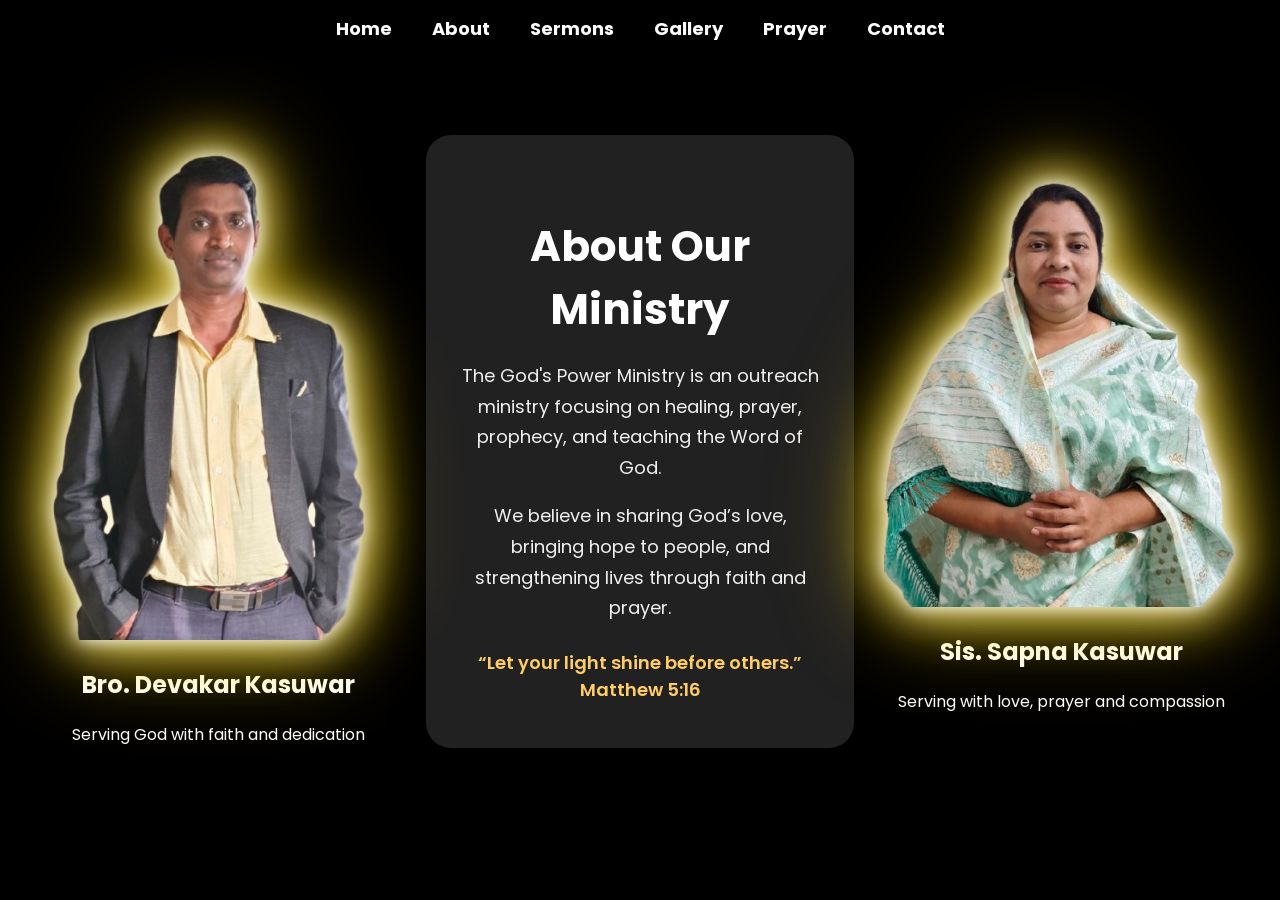
==== about.html @ 716a91ca "Update about.html" ====
<!DOCTYPE html>
<html lang="en">
<head>
  <meta charset="UTF-8">
  <meta name="viewport" content="width=device-width, initial-scale=1.0">
  <title>About - TGPM</title>

  <link href="https://fonts.googleapis.com/css2?family=Poppins:wght@300;400;600;700;800&display=swap" rel="stylesheet">

  <style>
    * {
      box-sizing: border-box;
    }

    body {
      margin: 0;
      font-family: 'Poppins', sans-serif;
      color: white;
      background: #000;
      overflow-x: hidden;
    }

    header {
      position: fixed;
      top: 0;
      width: 100%;
      background: rgba(0,0,0,0.75);
      padding: 15px;
      text-align: center;
      z-index: 1000;
      backdrop-filter: blur(8px);
    }

    nav a {
      color: white;
      margin: 0 18px;
      text-decoration: none;
      font-weight: 700;
      font-size: 18px;
    }

    nav a:hover {
      color: #ffcc66;
    }

    .about-page {
      min-height: 100vh;
      padding: 120px 40px 60px;
      background:
        linear-gradient(rgba(0,0,0,0.65), rgba(0,0,0,0.75)),
        url("images/about-bg.jpg") center/cover no-repeat;
    }

    .about-container {
      max-width: 1200px;
      margin: auto;
      display: grid;
      grid-template-columns: 1fr 1.2fr 1fr;
      gap: 30px;
      align-items: center;
    }

    .person-card {
  text-align: center;
  background: transparent; /* remove box background */
  padding: 0;
  box-shadow: none;
}

.person-card img {
  width: 100%;
  max-height: 520px;
  object-fit: contain;
  background: transparent;

  /* ✨ Premium white + gold shine */
  filter: 
    drop-shadow(0 0 8px rgba(255,255,255,0.9))   /* white glow */
    drop-shadow(0 0 18px rgba(255,255,255,0.6))  /* soft white spread */
    drop-shadow(0 0 25px rgba(255,215,0,0.7))    /* gold glow */
    drop-shadow(0 0 40px rgba(255,215,0,0.5));   /* deep gold shine */

  transition: 0.4s ease;
}

/* 🔥 Hover effect (extra shine) */
.person-card img:hover {
  transform: scale(1.05);

  filter: 
    drop-shadow(0 0 12px rgba(255,255,255,1))
    drop-shadow(0 0 25px rgba(255,255,255,0.8))
    drop-shadow(0 0 35px rgba(255,215,0,0.9))
    drop-shadow(0 0 55px rgba(255,215,0,0.7));
}
    .about-content {
      text-align: center;
      background: rgba(255,255,255,0.13);
      padding: 45px 35px;
      border-radius: 25px;
      box-shadow: 0 0 35px rgba(0,0,0,0.45);
      backdrop-filter: blur(10px);
    }

    .about-content h1 {
      font-size: 42px;
      margin-bottom: 20px;
      color: #fff;
    }

    .about-content p {
      font-size: 18px;
      line-height: 1.7;
      color: #f1f1f1;
    }

    .verse {
      margin-top: 25px;
      color: #ffcc66;
      font-weight: 600;
      font-size: 18px;
    }

    @media (max-width: 900px) {
      .about-container {
        grid-template-columns: 1fr;
      }

      .about-content {
        order: -1;
      }

      .about-page {
        padding: 110px 18px 40px;
      }

      nav a {
        margin: 0 8px;
        font-size: 15px;
      }

      .about-content h1 {
        font-size: 32px;
      }
    }
  </style>
</head>

<body>

<header>
  <nav>
    <a href="index.html">Home</a>
    <a href="about.html">About</a>
    <a href="sermons.html">Sermons</a>
    <a href="gallery.html">Gallery</a>
    <a href="prayer.html">Prayer</a>
    <a href="contact.html">Contact</a>
  </nav>
</header>

<section class="about-page">
  <div class="about-container">

    <div class="person-card">
      <img src="images/Devakar.png" alt="Bro. Devakar Kasuwar">
      <h2>Bro. Devakar Kasuwar</h2>
      <p>Serving God with faith and dedication</p>
    </div>

    <div class="about-content">
      <h1>About Our Ministry</h1>
      <p>
        The God's Power Ministry is an outreach ministry focusing on healing,
        prayer, prophecy, and teaching the Word of God.
      </p>
      <p>
        We believe in sharing God’s love, bringing hope to people,
        and strengthening lives through faith and prayer.
      </p>
      <div class="verse">
        “Let your light shine before others.” <br>
        Matthew 5:16
      </div>
    </div>

    <div class="person-card">
      <img src="images/Sapna.png" alt="Sis. Sapna Kasuwar">
      <h2>Sis. Sapna Kasuwar</h2>
      <p>Serving with love, prayer and compassion</p>
    </div>

  </div>
</section>

</body>
</html>
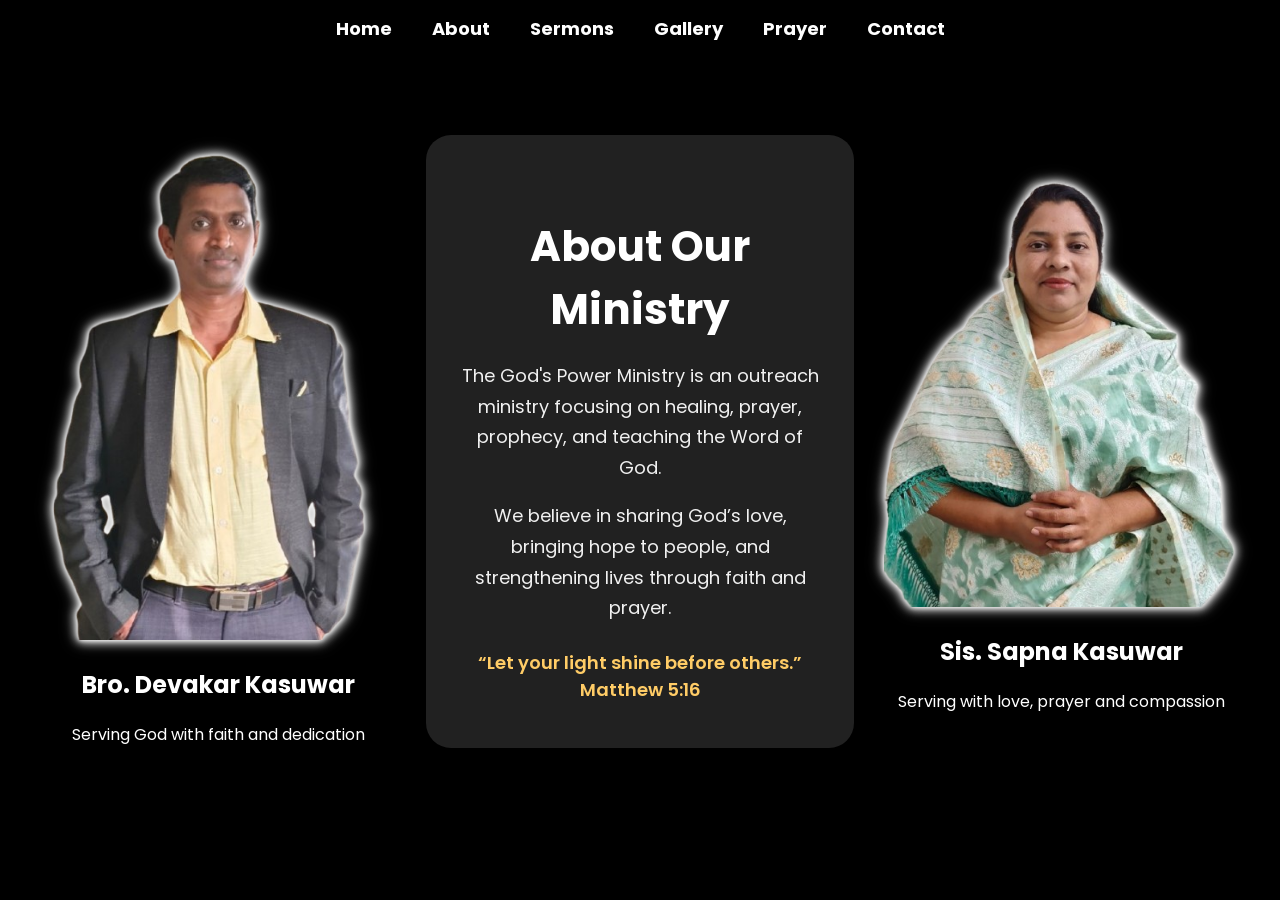
==== commit c5eed897: "Update about.html" ====
--- a/about.html
+++ b/about.html
@@ -73,25 +73,23 @@
   object-fit: contain;
   background: transparent;
 
-  /* ✨ Premium white + gold shine */
+  /* ✨ Tight white border glow (not wide spread) */
   filter: 
-    drop-shadow(0 0 8px rgba(255,255,255,0.9))   /* white glow */
-    drop-shadow(0 0 18px rgba(255,255,255,0.6))  /* soft white spread */
-    drop-shadow(0 0 25px rgba(255,215,0,0.7))    /* gold glow */
-    drop-shadow(0 0 40px rgba(255,215,0,0.5));   /* deep gold shine */
+    drop-shadow(0 0 2px rgba(255,255,255,1))
+    drop-shadow(0 0 4px rgba(255,255,255,0.9))
+    drop-shadow(0 0 6px rgba(255,255,255,0.7));
 
-  transition: 0.4s ease;
+  transition: 0.3s ease;
 }
 
-/* 🔥 Hover effect (extra shine) */
+/* Optional hover (slightly stronger but still tight) */
 .person-card img:hover {
-  transform: scale(1.05);
+  transform: scale(1.03);
 
   filter: 
-    drop-shadow(0 0 12px rgba(255,255,255,1))
-    drop-shadow(0 0 25px rgba(255,255,255,0.8))
-    drop-shadow(0 0 35px rgba(255,215,0,0.9))
-    drop-shadow(0 0 55px rgba(255,215,0,0.7));
+    drop-shadow(0 0 3px rgba(255,255,255,1))
+    drop-shadow(0 0 6px rgba(255,255,255,0.9))
+    drop-shadow(0 0 10px rgba(255,255,255,0.8));
 }
     .about-content {
       text-align: center;
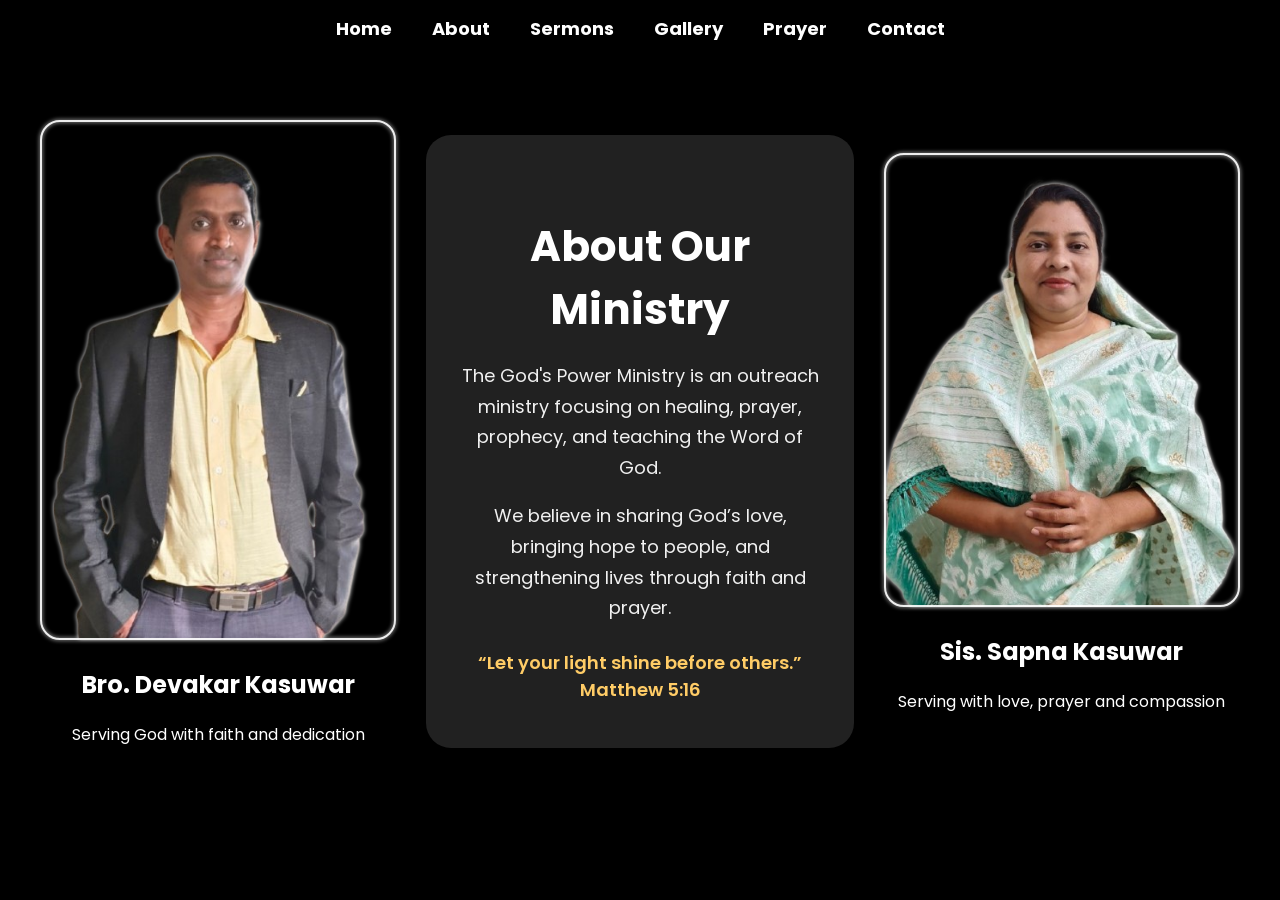
==== commit 4420d2ec: "Update about.html" ====
--- a/about.html
+++ b/about.html
@@ -73,23 +73,26 @@
   object-fit: contain;
   background: transparent;
 
-  /* ✨ Tight white border glow (not wide spread) */
-  filter: 
-    drop-shadow(0 0 2px rgba(255,255,255,1))
-    drop-shadow(0 0 4px rgba(255,255,255,0.9))
-    drop-shadow(0 0 6px rgba(255,255,255,0.7));
+  /* ✨ Sharp neon edge */
+  filter: drop-shadow(0 0 2px #fff);
+  
+  /* Extra crisp border illusion */
+  outline: 2px solid rgba(255,255,255,0.9);
+  outline-offset: -2px;
 
+  border-radius: 20px;
   transition: 0.3s ease;
 }
 
-/* Optional hover (slightly stronger but still tight) */
+/* 🔥 Hover = slight glow boost */
 .person-card img:hover {
   transform: scale(1.03);
 
   filter: 
-    drop-shadow(0 0 3px rgba(255,255,255,1))
-    drop-shadow(0 0 6px rgba(255,255,255,0.9))
-    drop-shadow(0 0 10px rgba(255,255,255,0.8));
+    drop-shadow(0 0 3px #fff)
+    drop-shadow(0 0 6px rgba(255,255,255,0.8));
+
+  outline: 2px solid #ffffff;
 }
     .about-content {
       text-align: center;
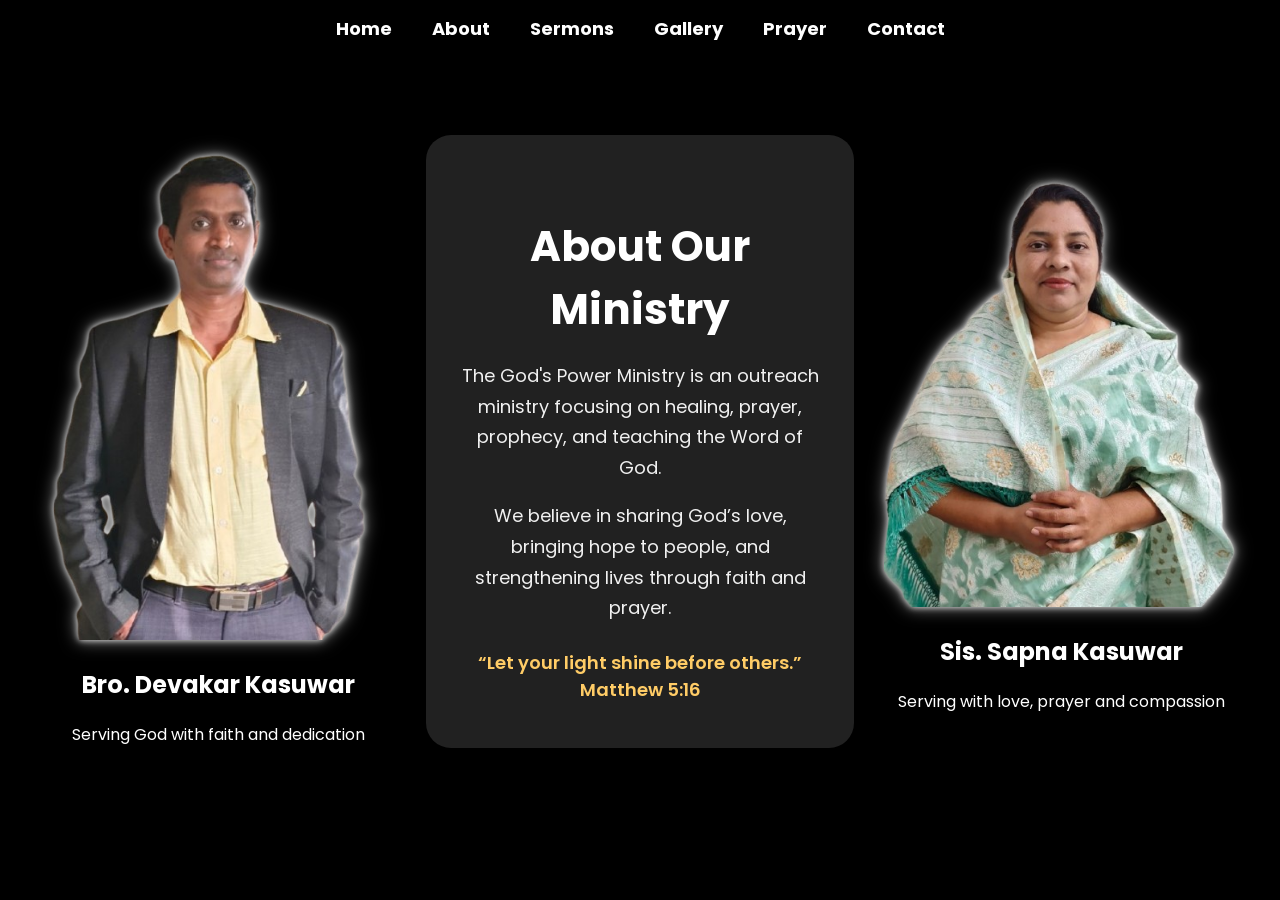
==== commit 688e56ac: "Refactor person card image styles Removed borders and shadows from person card images for a cleaner " ====
--- a/about.html
+++ b/about.html
@@ -62,37 +62,37 @@
 
     .person-card {
   text-align: center;
-  background: transparent; /* remove box background */
+  background: transparent;
   padding: 0;
   box-shadow: none;
 }
 
+/* ❌ REMOVE any border / outline from image */
 .person-card img {
   width: 100%;
   max-height: 520px;
   object-fit: contain;
   background: transparent;
 
-  /* ✨ Sharp neon edge */
-  filter: drop-shadow(0 0 2px #fff);
-  
-  /* Extra crisp border illusion */
-  outline: 2px solid rgba(255,255,255,0.9);
-  outline-offset: -2px;
+  border: none;
+  outline: none;
+  box-shadow: none;
 
-  border-radius: 20px;
+  /* ✨ Soft white glow only */
+  filter: 
+    drop-shadow(0 0 3px rgba(255,255,255,0.9))
+    drop-shadow(0 0 8px rgba(255,255,255,0.5));
+
   transition: 0.3s ease;
 }
 
-/* 🔥 Hover = slight glow boost */
+/* Optional hover */
 .person-card img:hover {
   transform: scale(1.03);
 
   filter: 
-    drop-shadow(0 0 3px #fff)
-    drop-shadow(0 0 6px rgba(255,255,255,0.8));
-
-  outline: 2px solid #ffffff;
+    drop-shadow(0 0 5px rgba(255,255,255,1))
+    drop-shadow(0 0 12px rgba(255,255,255,0.7));
 }
     .about-content {
       text-align: center;
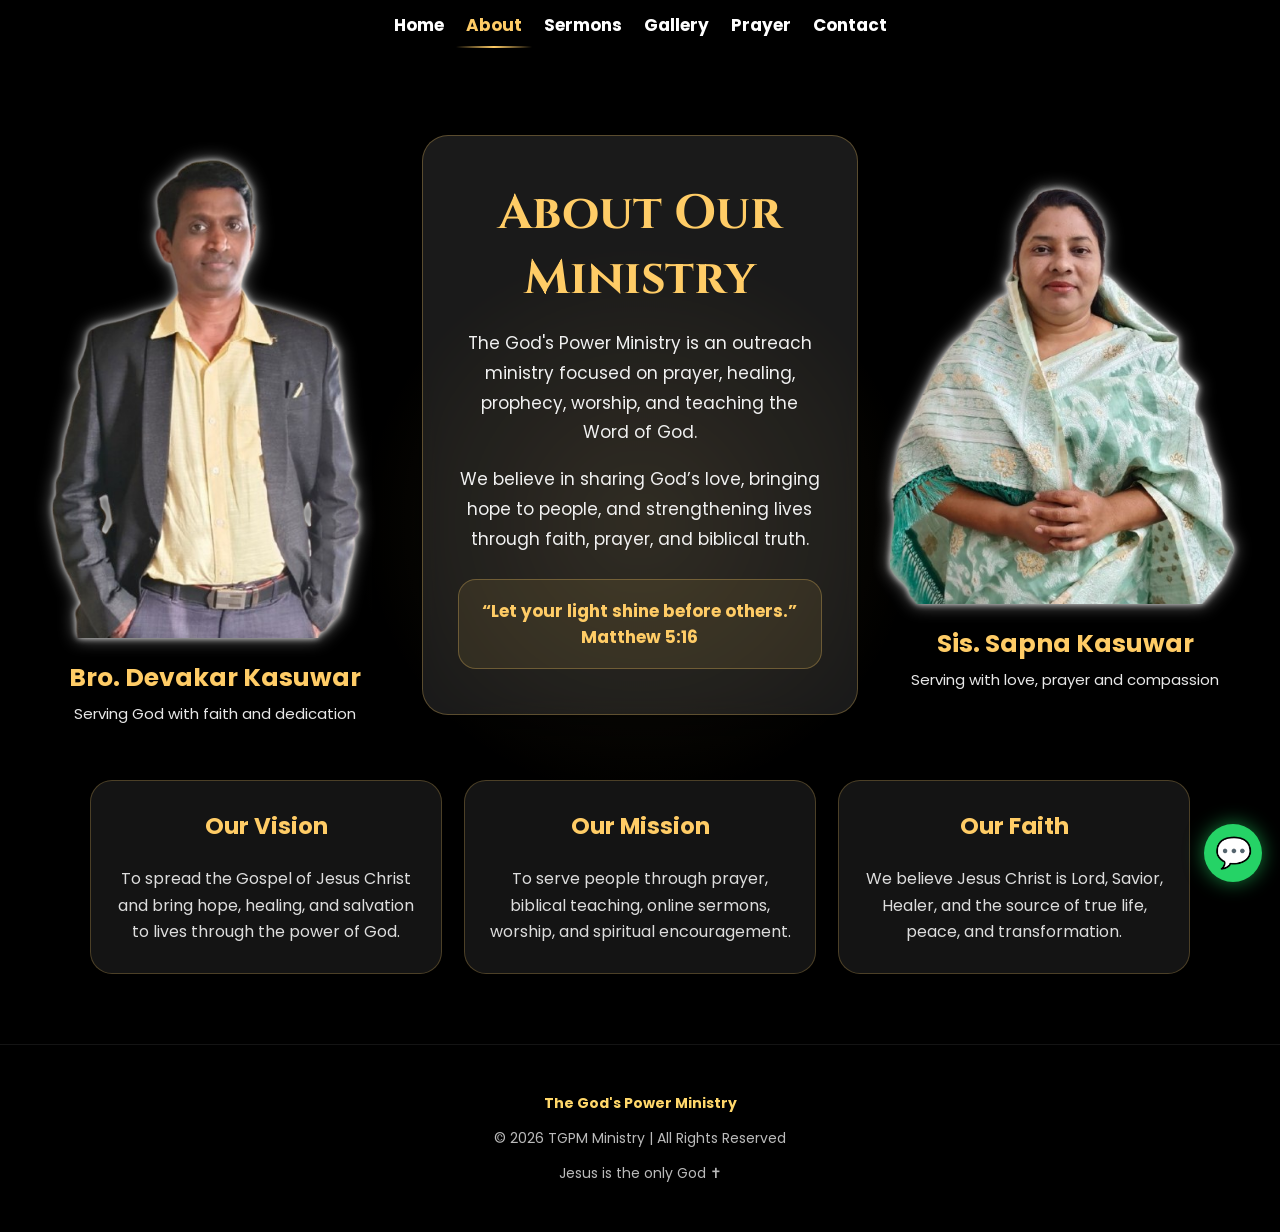
==== commit 30555eb4: "Update about.html" ====
--- a/about.html
+++ b/about.html
@@ -1,150 +1,324 @@
 <!DOCTYPE html>
 <html lang="en">
 <head>
-  <meta charset="UTF-8">
-  <meta name="viewport" content="width=device-width, initial-scale=1.0">
-  <title>About - TGPM</title>
-
-  <link href="https://fonts.googleapis.com/css2?family=Poppins:wght@300;400;600;700;800&display=swap" rel="stylesheet">
-
-  <style>
-    * {
-      box-sizing: border-box;
-    }
-
-    body {
-      margin: 0;
-      font-family: 'Poppins', sans-serif;
-      color: white;
-      background: #000;
-      overflow-x: hidden;
-    }
-
-    header {
-      position: fixed;
-      top: 0;
-      width: 100%;
-      background: rgba(0,0,0,0.75);
-      padding: 15px;
-      text-align: center;
-      z-index: 1000;
-      backdrop-filter: blur(8px);
-    }
-
-    nav a {
-      color: white;
-      margin: 0 18px;
-      text-decoration: none;
-      font-weight: 700;
-      font-size: 18px;
-    }
-
-    nav a:hover {
-      color: #ffcc66;
-    }
-
-    .about-page {
-      min-height: 100vh;
-      padding: 120px 40px 60px;
-      background:
-        linear-gradient(rgba(0,0,0,0.65), rgba(0,0,0,0.75)),
-        url("images/about-bg.jpg") center/cover no-repeat;
-    }
-
-    .about-container {
-      max-width: 1200px;
-      margin: auto;
-      display: grid;
-      grid-template-columns: 1fr 1.2fr 1fr;
-      gap: 30px;
-      align-items: center;
-    }
-
-    .person-card {
+<meta charset="UTF-8">
+<meta name="viewport" content="width=device-width, initial-scale=1.0">
+
+<title>About - TGPM | The God's Power Ministry</title>
+
+<meta name="description" content="About The God's Power Ministry - Prayer, Healing, Sermons, Faith and Deliverance through Jesus Christ.">
+<meta name="keywords" content="TGPM, The God's Power Ministry, Prayer, Healing, Sermons, Jesus Ministry India">
+<meta name="author" content="The God's Power Ministry">
+
+<meta property="og:title" content="About The God's Power Ministry">
+<meta property="og:description" content="Learn about TGPM ministry, prayer, healing, biblical teaching and faith in Jesus Christ.">
+<meta property="og:image" content="https://tgpm.co.in/images/logo-circle.png">
+<meta property="og:url" content="https://tgpm.co.in/about.html">
+<meta property="og:type" content="website">
+
+<link rel="icon" type="image/png" href="images/logo-circle.png">
+
+<link rel="preconnect" href="https://fonts.googleapis.com">
+<link rel="preconnect" href="https://fonts.gstatic.com" crossorigin>
+<link href="https://fonts.googleapis.com/css2?family=Cinzel:wght@500;700;900&family=Poppins:wght@300;400;600;700;800&display=swap" rel="stylesheet">
+
+<style>
+* {
+  box-sizing: border-box;
+}
+
+html {
+  scroll-behavior: smooth;
+}
+
+body {
+  margin: 0;
+  font-family: 'Poppins', sans-serif;
+  color: white;
+  background: #000;
+  overflow-x: hidden;
+}
+
+/* HEADER */
+header {
+  position: fixed;
+  top: 0;
+  width: 100%;
+  background: linear-gradient(to bottom, rgba(0,0,0,0.78), rgba(0,0,0,0.28));
+  padding: 12px 18px;
+  text-align: center;
+  z-index: 1000;
+  backdrop-filter: blur(10px);
+}
+
+nav {
+  max-width: 1300px;
+  margin: auto;
+  display: flex;
+  justify-content: center;
+  flex-wrap: wrap;
+  gap: 22px;
+}
+
+nav a {
+  color: white;
+  text-decoration: none;
+  font-weight: 700;
+  font-size: 17px;
+  position: relative;
+  transition: 0.3s;
+}
+
+nav a:hover,
+nav a.active {
+  color: #ffcc66;
+}
+
+nav a.active::after {
+  content: "";
+  position: absolute;
+  left: -10px;
+  right: -10px;
+  bottom: -10px;
+  height: 2px;
+  background: linear-gradient(90deg, transparent, #ffcc66, transparent);
+}
+
+/* PAGE */
+.about-page {
+  min-height: 100vh;
+  padding: 125px 40px 70px;
+  background:
+    radial-gradient(circle at center, rgba(255,204,102,0.10), transparent 35%),
+    linear-gradient(rgba(0,0,0,0.72), rgba(0,0,0,0.84)),
+    url("images/about-bg.jpg") center/cover no-repeat fixed;
+}
+
+.about-container {
+  max-width: 1250px;
+  margin: auto;
+  display: grid;
+  grid-template-columns: 1fr 1.25fr 1fr;
+  gap: 32px;
+  align-items: center;
+}
+
+/* PERSON */
+.person-card {
   text-align: center;
   background: transparent;
   padding: 0;
   box-shadow: none;
 }
 
-/* ❌ REMOVE any border / outline from image */
 .person-card img {
   width: 100%;
-  max-height: 520px;
+  max-height: 530px;
   object-fit: contain;
   background: transparent;
-
   border: none;
   outline: none;
   box-shadow: none;
-
-  /* ✨ Soft white glow only */
-  filter: 
+  filter:
     drop-shadow(0 0 3px rgba(255,255,255,0.9))
-    drop-shadow(0 0 8px rgba(255,255,255,0.5));
-
-  transition: 0.3s ease;
-}
-
-/* Optional hover */
+    drop-shadow(0 0 8px rgba(255,255,255,0.45));
+  transition: 0.35s ease;
+}
+
 .person-card img:hover {
-  transform: scale(1.03);
-
-  filter: 
+  transform: scale(1.025);
+  filter:
     drop-shadow(0 0 5px rgba(255,255,255,1))
-    drop-shadow(0 0 12px rgba(255,255,255,0.7));
-}
-    .about-content {
-      text-align: center;
-      background: rgba(255,255,255,0.13);
-      padding: 45px 35px;
-      border-radius: 25px;
-      box-shadow: 0 0 35px rgba(0,0,0,0.45);
-      backdrop-filter: blur(10px);
-    }
-
-    .about-content h1 {
-      font-size: 42px;
-      margin-bottom: 20px;
-      color: #fff;
-    }
-
-    .about-content p {
-      font-size: 18px;
-      line-height: 1.7;
-      color: #f1f1f1;
-    }
-
-    .verse {
-      margin-top: 25px;
-      color: #ffcc66;
-      font-weight: 600;
-      font-size: 18px;
-    }
-
-    @media (max-width: 900px) {
-      .about-container {
-        grid-template-columns: 1fr;
-      }
-
-      .about-content {
-        order: -1;
-      }
-
-      .about-page {
-        padding: 110px 18px 40px;
-      }
-
-      nav a {
-        margin: 0 8px;
-        font-size: 15px;
-      }
-
-      .about-content h1 {
-        font-size: 32px;
-      }
-    }
-  </style>
+    drop-shadow(0 0 12px rgba(255,255,255,0.65));
+}
+
+.person-card h2 {
+  margin: 14px 0 5px;
+  color: #ffcc66;
+  font-size: 25px;
+}
+
+.person-card p {
+  margin: 0;
+  color: #e8e8e8;
+  font-size: 15px;
+}
+
+/* CONTENT */
+.about-content {
+  text-align: center;
+  background: rgba(255,255,255,0.10);
+  padding: 45px 35px;
+  border-radius: 26px;
+  border: 1px solid rgba(255,204,102,0.28);
+  box-shadow: 0 18px 45px rgba(0,0,0,0.45);
+  backdrop-filter: blur(12px);
+}
+
+.about-content h1 {
+  font-family: 'Cinzel', serif;
+  font-size: clamp(34px, 4vw, 48px);
+  margin: 0 0 18px;
+  color: #ffcc66;
+}
+
+.about-content p {
+  font-size: 17px;
+  line-height: 1.75;
+  color: #f1f1f1;
+}
+
+.verse {
+  margin-top: 25px;
+  padding: 18px;
+  border-radius: 18px;
+  background: rgba(255,204,102,0.09);
+  border: 1px solid rgba(255,204,102,0.28);
+  color: #ffcc66;
+  font-weight: 700;
+  font-size: 17px;
+}
+
+/* VISION */
+.vision-section {
+  max-width: 1100px;
+  margin: 55px auto 0;
+  display: grid;
+  grid-template-columns: repeat(3, 1fr);
+  gap: 22px;
+}
+
+.vision-box {
+  background: rgba(255,255,255,0.08);
+  border: 1px solid rgba(255,204,102,0.24);
+  border-radius: 22px;
+  padding: 28px 22px;
+  text-align: center;
+  backdrop-filter: blur(10px);
+  transition: 0.3s;
+}
+
+.vision-box:hover {
+  transform: translateY(-6px);
+  background: rgba(255,204,102,0.10);
+}
+
+.vision-box h3 {
+  color: #ffcc66;
+  font-size: 23px;
+  margin-top: 0;
+}
+
+.vision-box p {
+  color: #ddd;
+  line-height: 1.65;
+  margin-bottom: 0;
+}
+
+/* FOOTER */
+footer {
+  background: rgba(0,0,0,0.92);
+  color: #bbb;
+  text-align: center;
+  padding: 34px 15px;
+  font-size: 14px;
+  border-top: 1px solid rgba(255,255,255,.08);
+}
+
+footer strong {
+  color: #ffd76a;
+}
+
+/* WHATSAPP */
+.whatsapp-float {
+  position: fixed;
+  right: 18px;
+  bottom: 18px;
+  width: 58px;
+  height: 58px;
+  border-radius: 50%;
+  background: #25D366;
+  display: flex;
+  justify-content: center;
+  align-items: center;
+  color: white;
+  font-size: 30px;
+  text-decoration: none;
+  z-index: 9999;
+  box-shadow: 0 0 20px rgba(37,211,102,.6);
+}
+
+/* MOBILE */
+@media (max-width: 900px) {
+  .about-container {
+    grid-template-columns: 1fr;
+  }
+
+  .about-content {
+    order: -1;
+  }
+
+  .about-page {
+    padding: 115px 18px 50px;
+    background-attachment: scroll;
+  }
+
+  nav {
+    display: grid;
+    grid-template-columns: repeat(3, 1fr);
+    gap: 10px;
+  }
+
+  nav a {
+    font-size: 14px;
+  }
+
+  nav a.active::after {
+    bottom: -5px;
+  }
+
+  .person-card img {
+    max-height: 430px;
+  }
+
+  .about-content {
+    padding: 34px 22px;
+  }
+
+  .about-content p {
+    font-size: 15.5px;
+  }
+
+  .vision-section {
+    grid-template-columns: 1fr;
+    margin-top: 35px;
+  }
+
+  .whatsapp-float {
+    width: 52px;
+    height: 52px;
+    font-size: 26px;
+  }
+}
+
+@media (max-width: 480px) {
+  .about-page {
+    padding-top: 105px;
+  }
+
+  nav a {
+    font-size: 13px;
+  }
+
+  .person-card h2 {
+    font-size: 22px;
+  }
+
+  .person-card img {
+    max-height: 390px;
+  }
+}
+</style>
 </head>
 
 <body>
@@ -152,7 +326,7 @@
 <header>
   <nav>
     <a href="index.html">Home</a>
-    <a href="about.html">About</a>
+    <a href="about.html" class="active">About</a>
     <a href="sermons.html">Sermons</a>
     <a href="gallery.html">Gallery</a>
     <a href="prayer.html">Prayer</a>
@@ -164,7 +338,7 @@
   <div class="about-container">
 
     <div class="person-card">
-      <img src="images/Devakar.png" alt="Bro. Devakar Kasuwar">
+      <img src="images/Devakar.png" alt="Bro. Devakar Kasuwar" loading="lazy">
       <h2>Bro. Devakar Kasuwar</h2>
       <p>Serving God with faith and dedication</p>
     </div>
@@ -172,13 +346,14 @@
     <div class="about-content">
       <h1>About Our Ministry</h1>
       <p>
-        The God's Power Ministry is an outreach ministry focusing on healing,
-        prayer, prophecy, and teaching the Word of God.
+        The God's Power Ministry is an outreach ministry focused on prayer,
+        healing, prophecy, worship, and teaching the Word of God.
       </p>
       <p>
         We believe in sharing God’s love, bringing hope to people,
-        and strengthening lives through faith and prayer.
+        and strengthening lives through faith, prayer, and biblical truth.
       </p>
+
       <div class="verse">
         “Let your light shine before others.” <br>
         Matthew 5:16
@@ -186,13 +361,47 @@
     </div>
 
     <div class="person-card">
-      <img src="images/Sapna.png" alt="Sis. Sapna Kasuwar">
+      <img src="images/Sapna.png" alt="Sis. Sapna Kasuwar" loading="lazy">
       <h2>Sis. Sapna Kasuwar</h2>
       <p>Serving with love, prayer and compassion</p>
     </div>
 
   </div>
+
+  <div class="vision-section">
+    <div class="vision-box">
+      <h3>Our Vision</h3>
+      <p>
+        To spread the Gospel of Jesus Christ and bring hope,
+        healing, and salvation to lives through the power of God.
+      </p>
+    </div>
+
+    <div class="vision-box">
+      <h3>Our Mission</h3>
+      <p>
+        To serve people through prayer, biblical teaching,
+        online sermons, worship, and spiritual encouragement.
+      </p>
+    </div>
+
+    <div class="vision-box">
+      <h3>Our Faith</h3>
+      <p>
+        We believe Jesus Christ is Lord, Savior, Healer,
+        and the source of true life, peace, and transformation.
+      </p>
+    </div>
+  </div>
 </section>
+
+<footer>
+  <p><strong>The God's Power Ministry</strong></p>
+  <p>© 2026 TGPM Ministry | All Rights Reserved</p>
+  <p>Jesus is the only God ✝</p>
+</footer>
+
+<a href="https://wa.me/91XXXXXXXXXX" class="whatsapp-float" target="_blank" aria-label="Chat on WhatsApp">💬</a>
 
 </body>
 </html>
